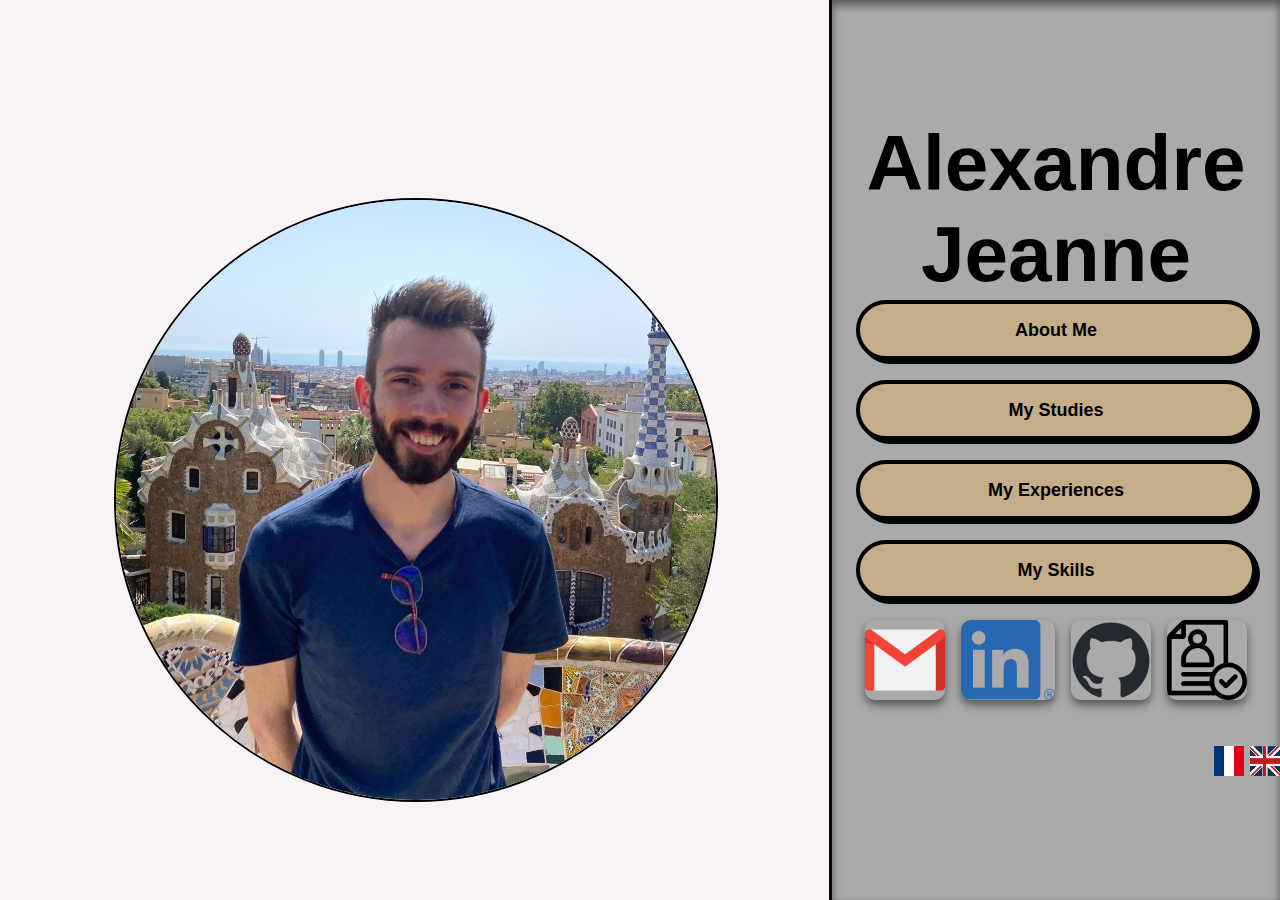
==== index.html @ 70010b7c "Restore static" ====
<!DOCTYPE html>
<html lang="eng">
    <head>
        <meta charset="utf-8"/>
        <title>My Website</title>
        <link href="static\style.css" rel="stylesheet">
        <meta name="viewport" content="width=device-width, initial-scale=1.0">
        <script src="scripts\switch_display.js"></script>
    </head>
    <body>
        <nav>
            <h1>Alexandre Jeanne</h1>
            <div id="grid-item2">
                <button onclick="displayaboutme()" class="button-1" role="button">About Me</button>
                <button onclick="displaystudies()" class="button-2" role="button">My Studies</button>
                <button onclick="displayexp()" class="button-3" role="button">My Experiences</button>
                <button onclick="displayskill()" class="button-4" role="button">My Skills</button>
            </div>

            <div id="grid-item3">
                <a href="mailto:alexandrej16@gmail.com" style="text-decoration: none; ">
                    <img id="contact-logo" src="static\images\gmail-logo.png" > 
                </a>
                <a href="https://www.linkedin.com/in/alexandre-jeanne-058a51135/" target="_blank" style="text-decoration: none; ">
                    <img id="contact-logo" src="static\images\linkedin-logo.png">
                </a>
                <a href="https://github.com/Alexj16" target="_blank" style="text-decoration: none; ">
                    <img id="contact-logo" src="static\images\github-logo.png">
                </a>
                <a href="static/download/CV_Alexandre_JEANNE_(EN_version).pdf" download target="_blank" style="text-decoration: none; ">
                    <img id="contact-logo" src="static\images\cv-icon.png">
                </a>
            </div>

            <div id="flag-logo">
                <a href="index_fr.html" style="text-decoration: none; ">
                    <img src="static\images\fr-logo.png" width="30" height="30">
                </a>
                <a style="text-decoration: none; ">
                    <img src="static\images\uk-logo.png" width="30" height="30">
                </a>
            </div>
        </nav>
        <section id="home">
            <img id="picture_of_me" src="static\images\me_600x600.jpg">    
        </section>
        <section id="aboutme">
            <img id="picture_of_me" src="static\images\me_600x600.jpg" width="200" height="200"> 
            <h2>Who am I?</h2>
            <p id="paragraphes">
            My name is Alexandre. I am a 29-years-old engineer. I was born France, and I completed most of my studies in Lyon and Strasbourg.
            During my studies, I had the opportunity to spend a lot of time in Germany and in Switzerland, where I improved 
            my skills in English and German. Today, I have been living in Lausanne, Switzerland, for 3 years, where I started my
            career as Quantitative Biology Engineer.
            </p>
            <h2>My journey in the biotechnologies</h2>
            <p id="paragraphes">
            <img id="esbs-picture" src="static\images\esbs.png" width="300"> 
            I have always been interested in science, mostly biology.
            Therfore it was a natural choice for me to turn toward biotechnologies. I spent 7 years learning to work in the laboratory. 
            In engineering school, I developed an interest for molecular biology and genetics, for which I had the chance to reach 
            the state-of-the-art thanks to a teaching form ESBS and IGBMC professor.
            After dedicating these years to biotechnology I decided to move forward into my second strong interests, 
            programming. I find it fascinating to merge lab work with new technologies. 
            The emergence of high-throughput technologies creates a necessity for having a new generation of biologists 
            capable of understanding the challenges of two fields which are so different but which have a lot to bring 
            each other. It is as a data scientist and quantitative biologist that I would like to steer my career.
            </p>
            <h2>My career in computer vision</h2>
            <p id="paragraphes">   
            <img id="heidelberg-picture" src="static\images\heidelberg3.jpg">        
            This challenge brought me to work in computer vision for bioimages analysis.
            First, for Acquifer where I learned the basics of this new field for me under the direction of Dr L.Thomas.
            Then for Nanolive where I had the chance to do my master thesis under the direction of Dr M.Fréchin and then to work for 3 years as 
            Quantitative Biology Engineer. 
            <img id="lausanne-picture" src="static\images\lausanne.jpg">   
            This experience taught me the life in industry, its challenges, its work, 
            but it also gave me the opportunity to work on wonderful project in collaboration with my colleagues and 
            external partners. An scientific paper written in collaboration with the Pasteur Institute summarize perfectly 
            the culmination of my journey at Nanolive and the quality I reached. <a href="https://www.biorxiv.org/content/10.1101/2023.11.16.567378v1" target="_blank">Dynamic label-free analysis of SARS-CoV-2 infection reveals virus-induced subcellular remodeling</a>
            </p>
            <figure>
                <img id="figure" src="static\images\mitochondria.png">
                <figcaption>Figure 2F: mitochondria detection within refractive index images with their respective
                    fluorescent label signal. Structures are thicker when visualized with epifluorescence
                    microscopy compared to holotomography
                </figcaption>
            </figure>
            <figure>
                <img id="figure" src="static\images\nuclei.png">
                <figcaption>Figure 3A: 36 hours-long holotomographic microscopy (HTM) time lapse
                    acquisition of U2OS cells infected by the Wuhan SARS-CoV-2 strain. Pink: nuclei. Green:
                    nucleoli.
                </figcaption>
            </figure>
            </br>
            <h2>My life apart work</h2>
            <p id="paragraphes">
            <img id="logo" src="static\images\20km-logo.png" height="50">
            <img id="logo" src="static\images\cph-logo.png" height="50">
            <img id="logo" src="static\images\fuji-logo.png" height="50">
            <span> Apart from my work, I developed a passion for running. For 3 years, I have been training regularly and participating in 
            running events. I have already participated in Lausanne 20km twice, the Lausanne and Copenhagen half-marathons and the 100km of the Mt.Fuji International Marathon Winter Virtual Race. 
            My next upcoming challenges is an entire marathon for which I am training (and probably some other 20km+ race in between).
            </br>
            <img id="lilith-picture" src="static\images\lilith.jpg" width="150">   
            When I found some free time, I also enjoy hiking and visiting new places. 
            When I stay at home I spent most of my time reading, coding for myself and playing board games 
            or video games.
            </span>
            </p>
        </section>
        <section id="studies">
                <h1>Educations</h1>
                <div>
                    <div id="date">From 2016 to 2020:</div>
                    <img id="logo" src="static\images\esbs-logo.png" height="90">
                    <h3>Student in biotechnologies engineering school, Option High Throughput Biotechnologies at <a href="https://esbs.unistra.fr/en/" target="_blank">ESBS (Ecole Supérieure de Biotechnologie de Strasbourg)</a></h3>
                    <p>Illkirch-Graffenstaden, France.</p>
                    <p id="paragraphes">The ESBS is an engineering school covering a large scope of different domains of biotechnologies, including for example immunotechonology, biochemistry, microbiology, structural biology or virology. The teaching were on the theory as well as on the practice. I first decided to specialized through internships in genetic and molecular biology, but then my fascination for new technologies made me gain in interest for high-throughput biotechnologies and machine-learning. It is also at the ESBS that I greatly improve my English and German skills, the courses being taught in French, English and German.</p>
                    <hr id="hline"/>
                    <div id="date">From 2018 to 2020:</div>
                    <img id="logo" src="static\images\unis-logo.png" height="90">
                    <h3>Master High Throughput Biotechnologies, With honours at University of Strasbourg</h3>
                    <p>Strasbourg, France.</p>
                    <p id="paragraphes">This master made in parallel with the three last semester of the ESBS includes formations in Data treatment, High-throughput biotechnology, Comparative biology and Human genetics.</p>
                    <hr id="hline"/>
                    <div id="date">From 2014 to 2016:</div>
                    <h3>Two-year intensive courses in Technology and Biology, that prepares to the competition for entering engineering schools at La Martinière Duchère High school</h3> 
                    <p>Lyon, France.</p>
                    <p id="paragraphes">These two-year intensive courses, call CPGE in France, gave me a strong background in all fields necessary to integrate an engineering school, which include biotechnologies, mathematics, chemistry, biochemistry, physic, and python programming.</p>
                    <hr id="hline"/>
                    <div id="date">From 2012 to 2014:</div>
                    <h3>Baccalaureate STL (Laboratory, Sciences and Technologies), with distinction at Louise Michel High school</h3>
                    <p>Grenoble, France.</p>
                    <p id="paragraphes">STL is a formation where I learned basics of biotechnologies and good practice of laboratory for two years.</p>
                </div>
            </section>
        </section>
        <section id="exp">
                <h1>My Career and Experiences</h1>
                <div id="data_science">
                    <div id="experiences">
                        <div id="date">Since February 2nd, 2021:</div>
                        <img id="logo" src="static\images\nanolive-logo.png">
                        <h3 id="jobs">Quantitative Biology Engineer at <a href="https://www.nanolive.ch/" target="_blank">NANOLIVE</a></h3>
                        <p id="locations">Tolochenaz, Switzerland</p>
                        <p id="paragraphes">For over 3 years, my work at Nanolive involved developing machine-learning/deep-learning-based assays for the segmentation of subcellular objects, such as mitochondria, the nucleus and nucleoli, in holotomography.
                            </br>This work encompassed:
                            <ul>
                                <li> Developing  my own application on WxPython and PyQt5 to make labels</li>
                                <li> Elaborating relevant training and testing sets, to optimize our strategies of training, and to evaluate the performances of our models.</li>
                                <li> I also participated in data segmentation and data analysis for article writing, including a collaboration with Pasteur Institute on its way to be published.</li>
                            </ul>
                        </p>
                        <p id="keywords">Programming in Python, Machine-learning, Deep-learning, Data analysis, CellProfiler, Subcellular object segmentation, Git, GitHub, PyQt5, WxPython, Anaconda, Software prototype development</p>
                    </div>
                    <hr id="hline"/>
                    <div id="experiences">
                        <div id="date">From March 2nd to August 28th, 2020:</div>
                        <img id="logo" src="static\images\nanolive-logo.png">
                        <h3 id="jobs">Master Thesis at <a href="https://www.nanolive.ch/" target="_blank">NANOLIVE</a>: Deep-Learning for cellular segmentation in Holo-tomographic volumes.</h3>
                        <p id="locations">Tolochenaz, Switzerland. Under the direction of Dr. M.Fréchin</p>
                        <p id="paragraphes">During my master's thesis at Nanolive, I focused on developing a Deep-learning solution based on U-Net for cell segmentation in holotomography
                            <ul>
                                <li>I optimized our training strategy by creating a relevant training and testing set.</li>
                                <li>Coding functions for data augmentation and image preprocessing.</li>
                                <li>Finally, I compiled my custom version of CellProfiler and developed a plugin to implement U-Net predictions in a CellProfiler pipeline.</li>
                            </ul>
                        </p>
                        <p id="keywords">Programming in Python, Deep-learning, Pytorch, Cell segmentation, Images analysis, CellProfiler, Anaconda</p>
                    </div>
                    <hr id="hline"/>
                    <div id="experiences">
                        <div id="date">From November 18th to December 20th, 2019:</div>
                        <h3 id="jobs">Training at <a href="https://www.pcbis.fr/" target="_blank">PCBIS</a>: Automatize high-throughput enzymatic screening data analysis.</h3>
                        <p id="locations">Illkirch-Graffenstaden, France. Under the direction of S. Gioria.</p>
                        <p id="paragraphes">
                            <ul>
                                <li>High-Throughput enzymatic screening including sample preparation in 384-well plate and robotic pipetting.</li>
                                <li>Data analysis, candidate selection, cherry-picking.</li>
                                <li>UI coding to build an analysing tool generating reports.</li>
                            </ul>
                        </p>
                        <p id="keywords">Programming in Python, Enzymatic screening, High-throughput screening, Robotic pipetting, Excel, GUI coding</p>
                    </div>
                    <hr id="hline"/>
                    <div id="experiences">
                        <div id="date">From July 1st to August 30th, 2019:</div>
                        <img id="logo" src="static\images\acquifer-logo.png">
                        <h3 id="jobs">Internship at <a href="https://www.acquifer.de/" target="_blank">ACQUIFER</a>: Setting up of Machine-Learning and Deep-Learning methods for bioimages analysis in high content screening.</h3>
                        <p id="locations">Heidelberg, Germany. Under the direction of Dr. L.Thomas.</p>
                        <p id="paragraphes">
                            <ul>
                                <li>Learning the basic of computer vision.</li>
                                <li>Developing objects detection solutions based on Haar Cascade Classifier.</li>
                                <li>Developing objects detection and classification solutions based on CNN and using transfer learning.</li>
                                <li>Developing KNIME workflow to automatize multistep data analysis on brightfield images.</li>
                            </ul>
                        </p>
                        <p id="keywords">Programming in Python, Machine-learning, Deep-learning, MxNet, Objects detection, Images analysis, FIJI, KNIME</p>
                    </div>
                </div>
                <hr id="hline"/>
                <div>
                    <div id="experiences">
                        <div id="date"> July 9th to August 30th, 2018: </div>
                        <img id="logo" src="static\images\cnrs-logo2.png">
                        <h3 id="jobs">Internship at <a href="https://bsc.unistra.fr/en/" target="_blank">CNRS, UMR 7242</a>: Preliminary study of a new epigenetic regulator in the cell.</h3>
                        <p id="locations">Illkirch-Graffenstaden, France. Under the direction of Pi. M.Weber and Dr. E.Héberlé.</p>
                        <p id="keywords">PCR, Cloning, Cells culture, Flow cytometry, Design of guides RNA, Transfection, Protein, DNA and RNA purification</p>
                    </div>
                    <hr id="hline"/>
                    <div id="experiences">
                        <div id="date">From May 15th to August 31st, 2017: </div>
                        <img id="logo" src="static\images\ifb-logo.png">
                        <h3 id="jobs">Internship at <a href="http://www.plantphotobiology.org/" target="_blank">Department of Molecular Plant Physiology</a>: Expression of phytochromes in E.coli and molecular characterization of purified photoactive phytochromes.</h3> 
                        <p id="locations">INSTITUTE OF BIOLOGIE II, Freiburg-Im-Breisgau, Germany. Under the direction of Pi. A.Hiltbrunner and Dr. C.Klose.</p>
                        <p id="keywords">PCR, Cloning (Gibson cloning), Western blot, SDS-PAGE, Protein purification</p>
                    </div>
                </div>
        </section>
        <section id="skills">
            <h1>Hard and Soft Skills:</h1>
            <div id="lan">
                <h2>Languages:</h2>
                <!--<img id="languages-logo" src="static\images\fr-logo.png">-->
                <p>French: Native speaker</p>
                <!--<img id="languages-logo" src="static\images\uk-logo.png">-->
                <p>English: Advanced</p>
                <!--<img id="languages-logo" src="static\images\ge-logo.png">-->
                <p>German: Intermediate</p>
                <!--<img id="languages-logo" src="static\images\es-logo.png">-->
                <p>Spanish: Beginner</p>
            </div>
            <div id="soft-skill">
                <h2>Soft Skills:</h2>
                Adaptability</br>Time management</br>Motivation</br>Problem solving</br>Critical thinking</br> Work ethic
            </div>
            </br>
            <div id="coding">    
                <h2>Coding:</h2>
                <h3>Tools:</h3>
                Git/GitHub</br>Conda/pip</br>Spyder/VsCode/Jupyter
                </br>
                <h3>Programming Languages:</h3>
                <img id="coding-logo" src="static\images\python-logo.png">
                <p id="span_title">Python3.X: Advanced:</p>
                Machine-Learning/Deep-Learning:<span id="span_ele"> Computer Vision, U-Net, Pytorch, Tensorflow</span>
                </br>
                Data Science:<span id="span_ele"> OpenCV, Scikit-Image, Scikit-Learn, Pandas, Scipy</span>
                </br>
                Data Visualisation:<span id="span_ele"> Matplotlib, Seaborn, Plotly</span>
                </br>
                UI Coding:<span id="span_ele"> PyQt5, WxPython, TkInter</span>
                </br>
                DataBase/WebDev: <span id="span_ele">Django (Notion)</span>
                </br>
                <p>
                    <img id="coding-logo" src="static\images\pack_office-logo.png">
                    <p id="span_title">Pack Office: Advanced</p>
                    Word</br>Excel</br>PowerPoint</br>Outlook</br>VBA (Notion)
                </p>
                <p>
                    <img id="coding-logo" src="static\images\web_dev-logo.png">
                    <p id="span_title">Web Development: Beginner</p>
                    HTML5</br>CSS3</br>JavaScript
                </p>
                <p id="span_title">Other Languages: Beginner/Notion</p>
                    MySql</br>R</br>C++</br>Python 2.X
            </div>
            <div id="lab">
                <h2>Laboratory:</h2>
                Good Practices of Laboratory
                </br></br>
                <span id="span_title">Microscopy:</span>
                </br><span id="span_ele">
                Fluorescence Microscopy</br>Holotomography Microscopy</span>
                </br></br>
                <span id="span_title">Molecular Biology:</span><span id="span_ele">
                </br>Nucleotide extraction</br>Cloning</br>Electrophoresis</br>Bacterial Transformation</span>
                </br></br>
                <span id="span_title">Cell Culture:</span><span id="span_ele">
                </br>Maintenance of cell lines</br>Sample preparation</br>Transfection</span>
                </br></br>
                <span id="span_title">Flux Cytometry:</span><span id="span_ele">
                </br>FACS</br>Cell Counting</span>
                </br></br>
                Pipeting Robots
                </br>
                Microbiology
                </br>
                Biophysics
            </div>
        </section>
    </body>
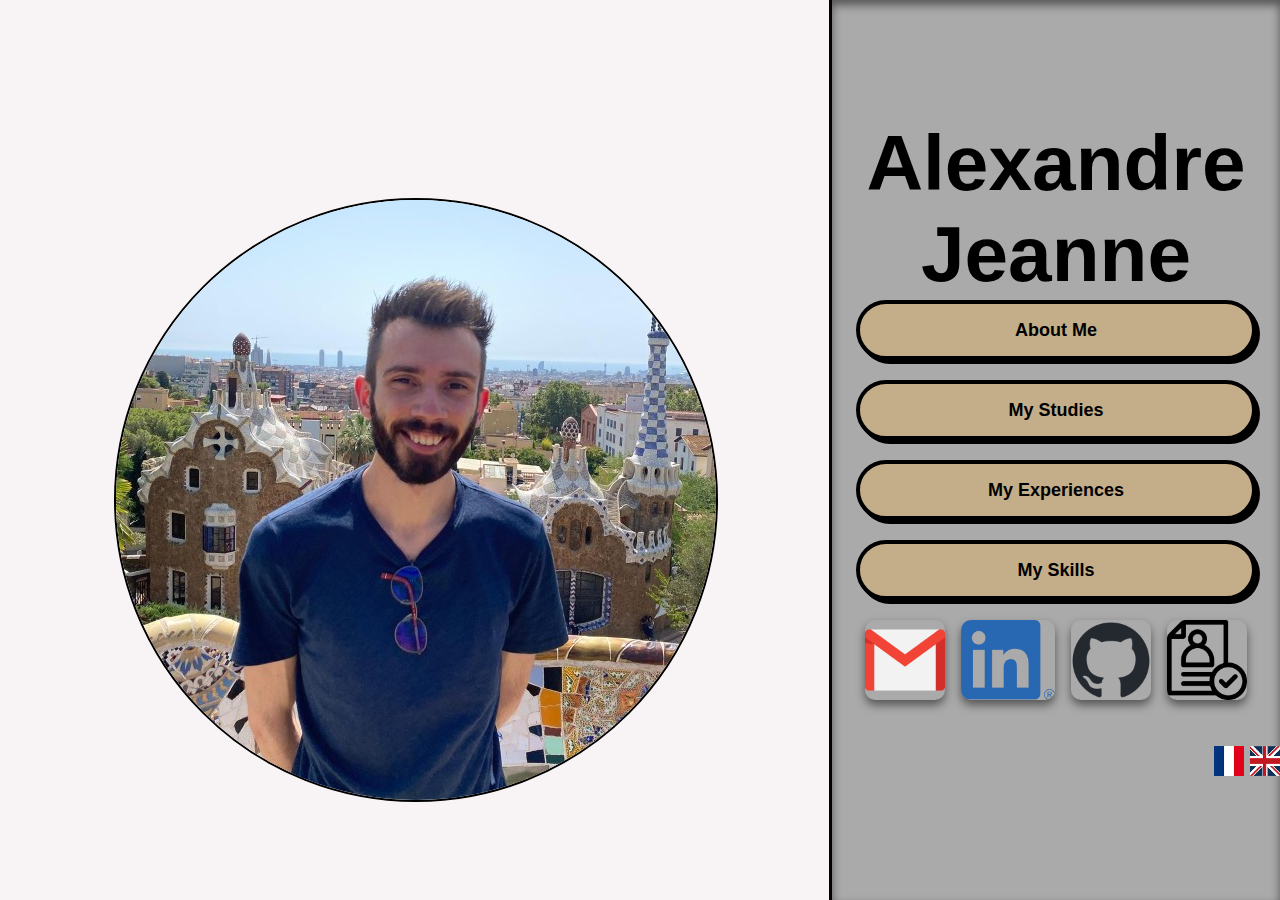
==== commit 201541e2: "Update index.html" ====
--- a/index.html
+++ b/index.html
@@ -27,7 +27,7 @@
                 <a href="https://github.com/Alexj16" target="_blank" style="text-decoration: none; ">
                     <img id="contact-logo" src="static\images\github-logo.png">
                 </a>
-                <a href="static/download/CV_Alexandre_JEANNE_(EN_version).pdf" download target="_blank" style="text-decoration: none; ">
+                <a href="static/download/CV_Alexandre_JEANNE_EN_version.pdf" download target="_blank" style="text-decoration: none; ">
                     <img id="contact-logo" src="static\images\cv-icon.png">
                 </a>
             </div>
@@ -50,19 +50,19 @@
             <p id="paragraphes">
             My name is Alexandre. I am a 29-years-old engineer. I was born France, and I completed most of my studies in Lyon and Strasbourg.
             During my studies, I had the opportunity to spend a lot of time in Germany and in Switzerland, where I improved 
-            my skills in English and German. Today, I have been living in Lausanne, Switzerland, for 3 years, where I started my
+            my skills in English and German. I have been living in Lausanne, Switzerland, for 3 years, where I started my
             career as Quantitative Biology Engineer.
             </p>
             <h2>My journey in the biotechnologies</h2>
             <p id="paragraphes">
             <img id="esbs-picture" src="static\images\esbs.png" width="300"> 
             I have always been interested in science, mostly biology.
-            Therfore it was a natural choice for me to turn toward biotechnologies. I spent 7 years learning to work in the laboratory. 
-            In engineering school, I developed an interest for molecular biology and genetics, for which I had the chance to reach 
-            the state-of-the-art thanks to a teaching form ESBS and IGBMC professor.
-            After dedicating these years to biotechnology I decided to move forward into my second strong interests, 
-            programming. I find it fascinating to merge lab work with new technologies. 
-            The emergence of high-throughput technologies creates a necessity for having a new generation of biologists 
+            Therefore it was a natural choice for me to turn toward biotechnologies. I spent 7 years learning to work in the laboratory. 
+            In engineering school, I developed an interest in molecular biology and genetics, and I had the chance to reach 
+            the state-of-the-art of these fields thanks to a high-quality teaching form ESBS and IGBMC professor.
+            After dedicating these years to biotechnology I decided to move forward into my second strong interest, 
+            programming. I find it fascinating to merge lab work with computer science. 
+            The emergence of high-throughput technologies creates a necessity for a new generation of biologists 
             capable of understanding the challenges of two fields which are so different but which have a lot to bring 
             each other. It is as a data scientist and quantitative biologist that I would like to steer my career.
             </p>
@@ -70,13 +70,13 @@
             <p id="paragraphes">   
             <img id="heidelberg-picture" src="static\images\heidelberg3.jpg">        
             This challenge brought me to work in computer vision for bioimages analysis.
-            First, for Acquifer where I learned the basics of this new field for me under the direction of Dr L.Thomas.
-            Then for Nanolive where I had the chance to do my master thesis under the direction of Dr M.Fréchin and then to work for 3 years as 
+            First at Acquifer, I learned the basics of this new field for me under the direction of Dr L.Thomas.
+            Then at Nanolive, I had the chance to do my master thesis under the direction of Dr M.Fréchin and then to work for 3 years as 
             Quantitative Biology Engineer. 
             <img id="lausanne-picture" src="static\images\lausanne.jpg">   
             This experience taught me the life in industry, its challenges, its work, 
             but it also gave me the opportunity to work on wonderful project in collaboration with my colleagues and 
-            external partners. An scientific paper written in collaboration with the Pasteur Institute summarize perfectly 
+            external partners. An scientific paper written in collaboration with the Pasteur Institute summarizes perfectly 
             the culmination of my journey at Nanolive and the quality I reached. <a href="https://www.biorxiv.org/content/10.1101/2023.11.16.567378v1" target="_blank">Dynamic label-free analysis of SARS-CoV-2 infection reveals virus-induced subcellular remodeling</a>
             </p>
             <figure>
@@ -100,35 +100,35 @@
             <img id="logo" src="static\images\cph-logo.png" height="50">
             <img id="logo" src="static\images\fuji-logo.png" height="50">
             <span> Apart from my work, I developed a passion for running. For 3 years, I have been training regularly and participating in 
-            running events. I have already participated in Lausanne 20km twice, the Lausanne and Copenhagen half-marathons and the 100km of the Mt.Fuji International Marathon Winter Virtual Race. 
-            My next upcoming challenges is an entire marathon for which I am training (and probably some other 20km+ race in between).
+            running events, such as Lausanne 20km twice, the Lausanne and Copenhagen half-marathons and the 100km of the Mt.Fuji International Marathon Winter Virtual Race. 
+            My next upcoming challenge is an entire marathon for which I am training (and probably some other 20km+ race in between).
             </br>
             <img id="lilith-picture" src="static\images\lilith.jpg" width="150">   
-            When I found some free time, I also enjoy hiking and visiting new places. 
-            When I stay at home I spent most of my time reading, coding for myself and playing board games 
+            When I find some free time, I enjoy hiking and visiting new places. 
+            When I stay at home I spend most of my time reading, coding for myself and playing board games 
             or video games.
             </span>
             </p>
         </section>
         <section id="studies">
-                <h1>Educations</h1>
+                <h1>Education</h1>
                 <div>
                     <div id="date">From 2016 to 2020:</div>
                     <img id="logo" src="static\images\esbs-logo.png" height="90">
                     <h3>Student in biotechnologies engineering school, Option High Throughput Biotechnologies at <a href="https://esbs.unistra.fr/en/" target="_blank">ESBS (Ecole Supérieure de Biotechnologie de Strasbourg)</a></h3>
                     <p>Illkirch-Graffenstaden, France.</p>
-                    <p id="paragraphes">The ESBS is an engineering school covering a large scope of different domains of biotechnologies, including for example immunotechonology, biochemistry, microbiology, structural biology or virology. The teaching were on the theory as well as on the practice. I first decided to specialized through internships in genetic and molecular biology, but then my fascination for new technologies made me gain in interest for high-throughput biotechnologies and machine-learning. It is also at the ESBS that I greatly improve my English and German skills, the courses being taught in French, English and German.</p>
+                    <p id="paragraphes">The ESBS is an engineering school which covers a large scope of different domains of biotechnologies, including for example immunotechonology, biochemistry, microbiology, structural biology and virology. The teaching include both theory and practice. I first decided to specialize through internships in genetics and molecular biology, but then my fascination for new technologies made me gain an interest for high-throughput biotechnologies and machine-learning. It is also at the ESBS where I greatly improve my English and German skills, since the courses were taught in French, English and German.</p>
                     <hr id="hline"/>
                     <div id="date">From 2018 to 2020:</div>
                     <img id="logo" src="static\images\unis-logo.png" height="90">
-                    <h3>Master High Throughput Biotechnologies, With honours at University of Strasbourg</h3>
+                    <h3>Master of Science High Throughput Biotechnologies, With honours at University of Strasbourg</h3>
                     <p>Strasbourg, France.</p>
                     <p id="paragraphes">This master made in parallel with the three last semester of the ESBS includes formations in Data treatment, High-throughput biotechnology, Comparative biology and Human genetics.</p>
                     <hr id="hline"/>
                     <div id="date">From 2014 to 2016:</div>
                     <h3>Two-year intensive courses in Technology and Biology, that prepares to the competition for entering engineering schools at La Martinière Duchère High school</h3> 
                     <p>Lyon, France.</p>
-                    <p id="paragraphes">These two-year intensive courses, call CPGE in France, gave me a strong background in all fields necessary to integrate an engineering school, which include biotechnologies, mathematics, chemistry, biochemistry, physic, and python programming.</p>
+                    <p id="paragraphes">These two-year intensive courses, called CPGE in France, gave me a strong background in all fields necessary to integrate to an engineering school, which include biotechnologies, mathematics, chemistry, biochemistry, physic, and python programming.</p>
                     <hr id="hline"/>
                     <div id="date">From 2012 to 2014:</div>
                     <h3>Baccalaureate STL (Laboratory, Sciences and Technologies), with distinction at Louise Michel High school</h3>
@@ -149,8 +149,8 @@
                             </br>This work encompassed:
                             <ul>
                                 <li> Developing  my own application on WxPython and PyQt5 to make labels</li>
-                                <li> Elaborating relevant training and testing sets, to optimize our strategies of training, and to evaluate the performances of our models.</li>
-                                <li> I also participated in data segmentation and data analysis for article writing, including a collaboration with Pasteur Institute on its way to be published.</li>
+                                <li> Elaborating relevant training and testing sets to optimize our strategies of training, and to evaluate the performances of our models.</li>
+                                <li> Participating in data segmentation and data analysis for article writing, including a collaboration with Pasteur Institute on its way to be published.</li>
                             </ul>
                         </p>
                         <p id="keywords">Programming in Python, Machine-learning, Deep-learning, Data analysis, CellProfiler, Subcellular object segmentation, Git, GitHub, PyQt5, WxPython, Anaconda, Software prototype development</p>
@@ -164,8 +164,8 @@
                         <p id="paragraphes">During my master's thesis at Nanolive, I focused on developing a Deep-learning solution based on U-Net for cell segmentation in holotomography
                             <ul>
                                 <li>I optimized our training strategy by creating a relevant training and testing set.</li>
-                                <li>Coding functions for data augmentation and image preprocessing.</li>
-                                <li>Finally, I compiled my custom version of CellProfiler and developed a plugin to implement U-Net predictions in a CellProfiler pipeline.</li>
+                                <li>I created functions for data augmentation and image preprocessing.</li>
+                                <li>I compiled my custom version of CellProfiler and developed a plugin to implement U-Net predictions in a CellProfiler pipeline.</li>
                             </ul>
                         </p>
                         <p id="keywords">Programming in Python, Deep-learning, Pytorch, Cell segmentation, Images analysis, CellProfiler, Anaconda</p>
@@ -173,7 +173,7 @@
                     <hr id="hline"/>
                     <div id="experiences">
                         <div id="date">From November 18th to December 20th, 2019:</div>
-                        <h3 id="jobs">Training at <a href="https://www.pcbis.fr/" target="_blank">PCBIS</a>: Automatize high-throughput enzymatic screening data analysis.</h3>
+                        <h3 id="jobs">Training at <a href="https://www.pcbis.fr/" target="_blank">PCBIS</a>: Automatized high-throughput enzymatic screening data analysis.</h3>
                         <p id="locations">Illkirch-Graffenstaden, France. Under the direction of S. Gioria.</p>
                         <p id="paragraphes">
                             <ul>
@@ -188,7 +188,7 @@
                     <div id="experiences">
                         <div id="date">From July 1st to August 30th, 2019:</div>
                         <img id="logo" src="static\images\acquifer-logo.png">
-                        <h3 id="jobs">Internship at <a href="https://www.acquifer.de/" target="_blank">ACQUIFER</a>: Setting up of Machine-Learning and Deep-Learning methods for bioimages analysis in high content screening.</h3>
+                        <h3 id="jobs">Internship at <a href="https://www.acquifer.de/" target="_blank">ACQUIFER</a>: Setting up Machine-Learning and Deep-Learning methods for bioimages analysis in high content screening.</h3>
                         <p id="locations">Heidelberg, Germany. Under the direction of Dr. L.Thomas.</p>
                         <p id="paragraphes">
                             <ul>
@@ -235,7 +235,7 @@
             </div>
             <div id="soft-skill">
                 <h2>Soft Skills:</h2>
-                Adaptability</br>Time management</br>Motivation</br>Problem solving</br>Critical thinking</br> Work ethic
+                Adaptability</br>Time management</br>Motivation</br>Problem solving</br>Critical thinking</br> Work ethics
             </div>
             </br>
             <div id="coding">    
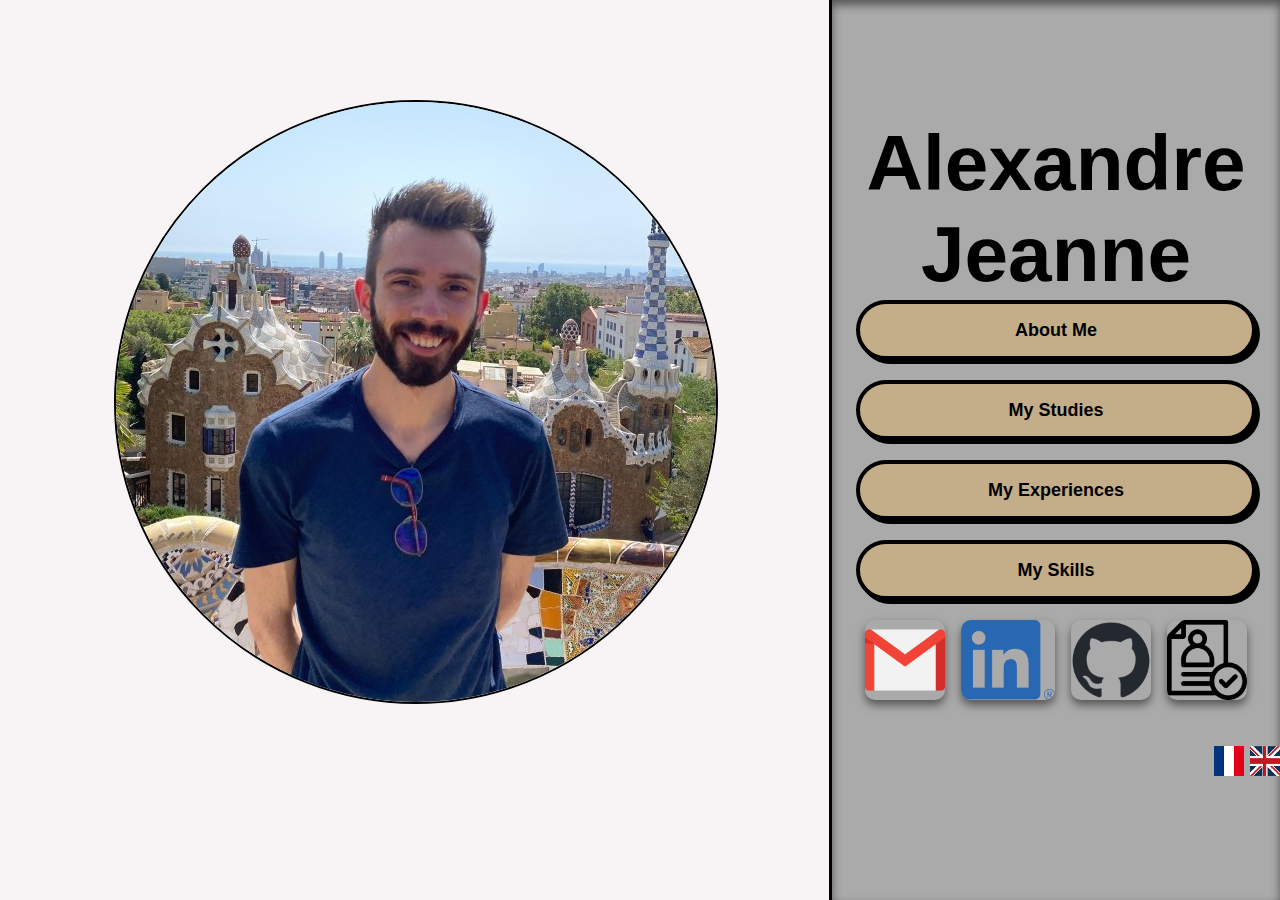
==== commit 44c64b43: "Update index.html" ====
--- a/index.html
+++ b/index.html
@@ -147,13 +147,16 @@
                         <p id="locations">Tolochenaz, Switzerland</p>
                         <p id="paragraphes">For over 3 years, my work at Nanolive involved developing machine-learning/deep-learning-based assays for the segmentation of subcellular objects, such as mitochondria, the nucleus and nucleoli, in holotomography.
                             </br>This work encompassed:
-                            <ul>
-                                <li> Developing  my own application on WxPython and PyQt5 to make labels</li>
-                                <li> Elaborating relevant training and testing sets to optimize our strategies of training, and to evaluate the performances of our models.</li>
-                                <li> Participating in data segmentation and data analysis for article writing, including a collaboration with Pasteur Institute on its way to be published.</li>
-                            </ul>
-                        </p>
-                        <p id="keywords">Programming in Python, Machine-learning, Deep-learning, Data analysis, CellProfiler, Subcellular object segmentation, Git, GitHub, PyQt5, WxPython, Anaconda, Software prototype development</p>
+                            <ul>                            
+                                <li>Guiding the members of the laboratory in the field of quantitative biology and related computer vision strategies.</li>
+                                <li>Support internal or collaborative research projects.</li>
+                                <li>Provide ongoing support by advising and guiding the Nanolive teams in their communication on quantitative biology.</li>
+                                <li>Propose, create and test image analysis solutions based on a comprehensive study of the state of the art.</li>
+                                <li>Use these image analysis solutions to develop new biological applications based on customer requests.</li>
+                                <li>Write scientific publications illustrating the potential of the company’s products.</li>                                                       
+                            </ul>
+                        </p>
+                        <p id="keywords">Programming in Python, Machine-learning, Deep-learning, Data analysis, CellProfiler, Subcellular object segmentation, Git, GitHub, PyQt5, WxPython, Anaconda, Software prototype development, Adobe Illustrator</p>
                     </div>
                     <hr id="hline"/>
                     <div id="experiences">
@@ -163,9 +166,9 @@
                         <p id="locations">Tolochenaz, Switzerland. Under the direction of Dr. M.Fréchin</p>
                         <p id="paragraphes">During my master's thesis at Nanolive, I focused on developing a Deep-learning solution based on U-Net for cell segmentation in holotomography
                             <ul>
-                                <li>I optimized our training strategy by creating a relevant training and testing set.</li>
-                                <li>I created functions for data augmentation and image preprocessing.</li>
-                                <li>I compiled my custom version of CellProfiler and developed a plugin to implement U-Net predictions in a CellProfiler pipeline.</li>
+                                <li>Optimizing our training strategy by creating a relevant training and testing set.</li>
+                                <li>Applying data augmentation and image preprocessing.</li>
+                                <li>Compiling custom software and to implement U-Net capabilities.</li>
                             </ul>
                         </p>
                         <p id="keywords">Programming in Python, Deep-learning, Pytorch, Cell segmentation, Images analysis, CellProfiler, Anaconda</p>
@@ -190,7 +193,7 @@
                         <img id="logo" src="static\images\acquifer-logo.png">
                         <h3 id="jobs">Internship at <a href="https://www.acquifer.de/" target="_blank">ACQUIFER</a>: Setting up Machine-Learning and Deep-Learning methods for bioimages analysis in high content screening.</h3>
                         <p id="locations">Heidelberg, Germany. Under the direction of Dr. L.Thomas.</p>
-                        <p id="paragraphes">
+                        <p id="paragraphes">My experience at Acquifer on the subject "Deep-learning for bioimage analysis in high content screening" taught me the basic of Machine Learning. My tasks consisted in:
                             <ul>
                                 <li>Learning the basic of computer vision.</li>
                                 <li>Developing objects detection solutions based on Haar Cascade Classifier.</li>
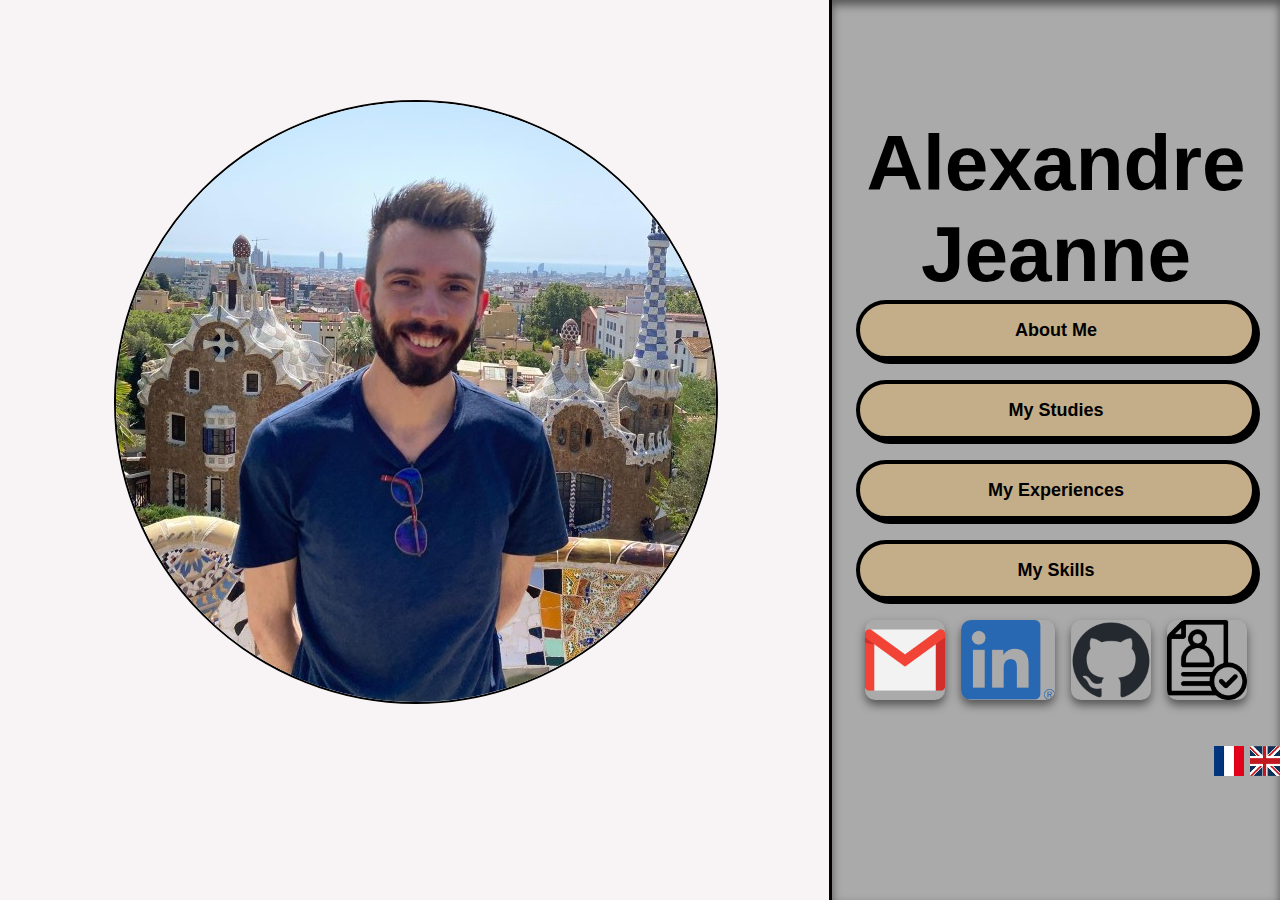
==== commit c3713808: "add video" ====
--- a/index.html
+++ b/index.html
@@ -76,8 +76,8 @@
             <img id="lausanne-picture" src="static\images\lausanne.jpg">   
             This experience taught me the life in industry, its challenges, its work, 
             but it also gave me the opportunity to work on wonderful project in collaboration with my colleagues and 
-            external partners. An scientific paper written in collaboration with the Pasteur Institute summarizes perfectly 
-            the culmination of my journey at Nanolive and the quality I reached. <a href="https://www.biorxiv.org/content/10.1101/2023.11.16.567378v1" target="_blank">Dynamic label-free analysis of SARS-CoV-2 infection reveals virus-induced subcellular remodeling</a>
+            external partners. An scientific paper written in collaboration with the Pasteur Institute, and published in Nature Communications, summarizes perfectly 
+            the culmination of my journey at Nanolive and the quality I reached. <a href="https://www.nature.com/articles/s41467-024-49260-7" target="_blank">Dynamic label-free analysis of SARS-CoV-2 infection reveals virus-induced subcellular remodeling</a>
             </p>
             <figure>
                 <img id="figure" src="static\images\mitochondria.png">
@@ -93,6 +93,14 @@
                     nucleoli.
                 </figcaption>
             </figure>
+            <figure>
+                <video autoplay loop id="video" >
+                    <source src="static\videos\41467_2024_49260_MOESM12_ESM.mp4" type="video/mp4">
+                </video>
+                <figcaption>Supplementary Movie 9: 36 hours-long holotomographic microscopy (HTM) time lapse
+                    acquisition of U2OS cells infected by the Wuhan SARS-CoV-2 strain.
+                </figcaption>
+            </figure>
             </br>
             <h2>My life apart work</h2>
             <p id="paragraphes">
@@ -100,7 +108,7 @@
             <img id="logo" src="static\images\cph-logo.png" height="50">
             <img id="logo" src="static\images\fuji-logo.png" height="50">
             <span> Apart from my work, I developed a passion for running. For 3 years, I have been training regularly and participating in 
-            running events, such as Lausanne 20km twice, the Lausanne and Copenhagen half-marathons and the 100km of the Mt.Fuji International Marathon Winter Virtual Race. 
+            running events, such as Lausanne 20km three times, the Lausanne and Copenhagen half-marathons and the 100km of the Mt.Fuji International Marathon Winter Virtual Race. 
             My next upcoming challenge is an entire marathon for which I am training (and probably some other 20km+ race in between).
             </br>
             <img id="lilith-picture" src="static\images\lilith.jpg" width="150">   
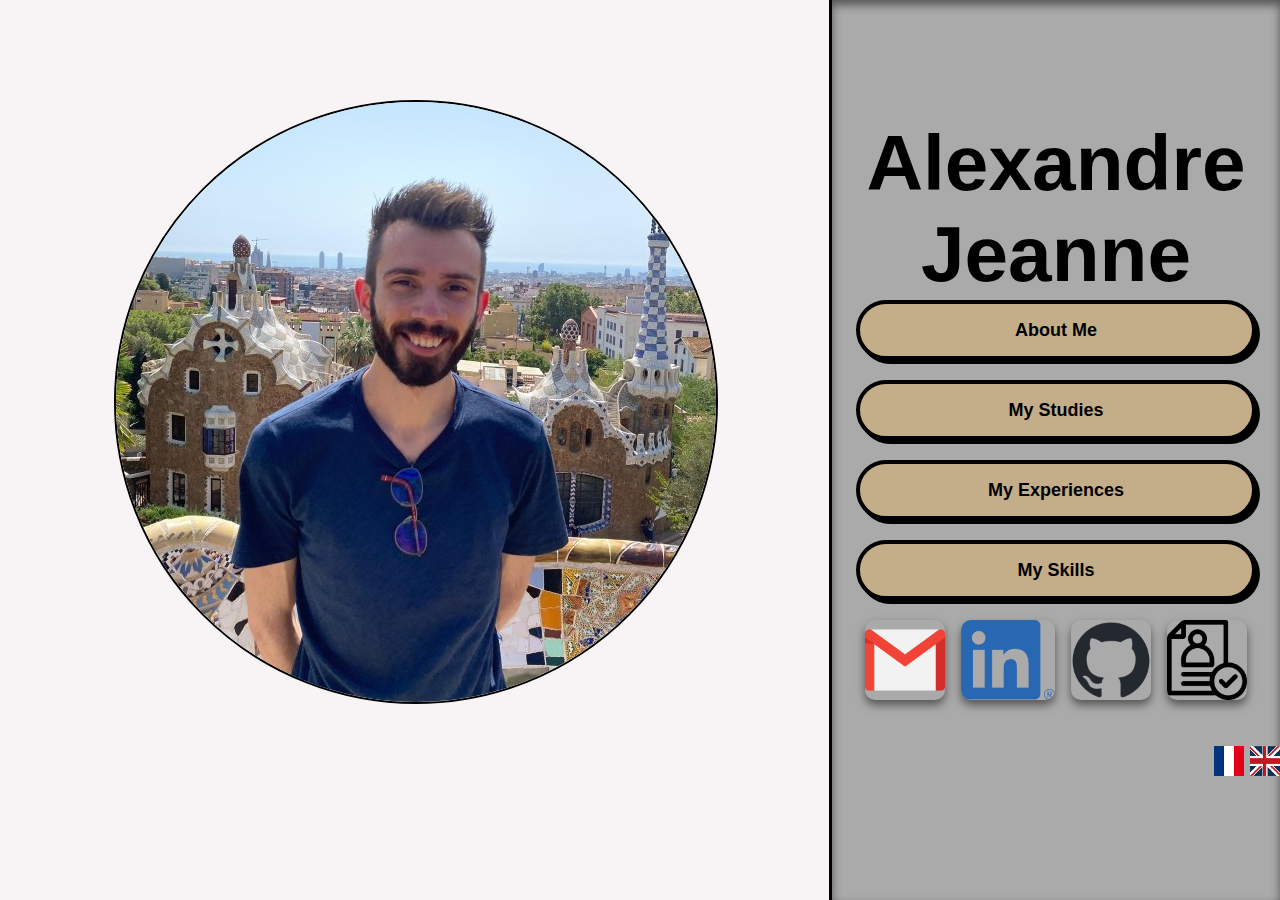
==== commit e8e9499d: "update video parameters" ====
--- a/index.html
+++ b/index.html
@@ -94,7 +94,7 @@
                 </figcaption>
             </figure>
             <figure>
-                <video autoplay loop id="video" >
+                <video controls loop id="video" >
                     <source src="static\videos\41467_2024_49260_MOESM12_ESM.mp4" type="video/mp4">
                 </video>
                 <figcaption>Supplementary Movie 9: 36 hours-long holotomographic microscopy (HTM) time lapse
